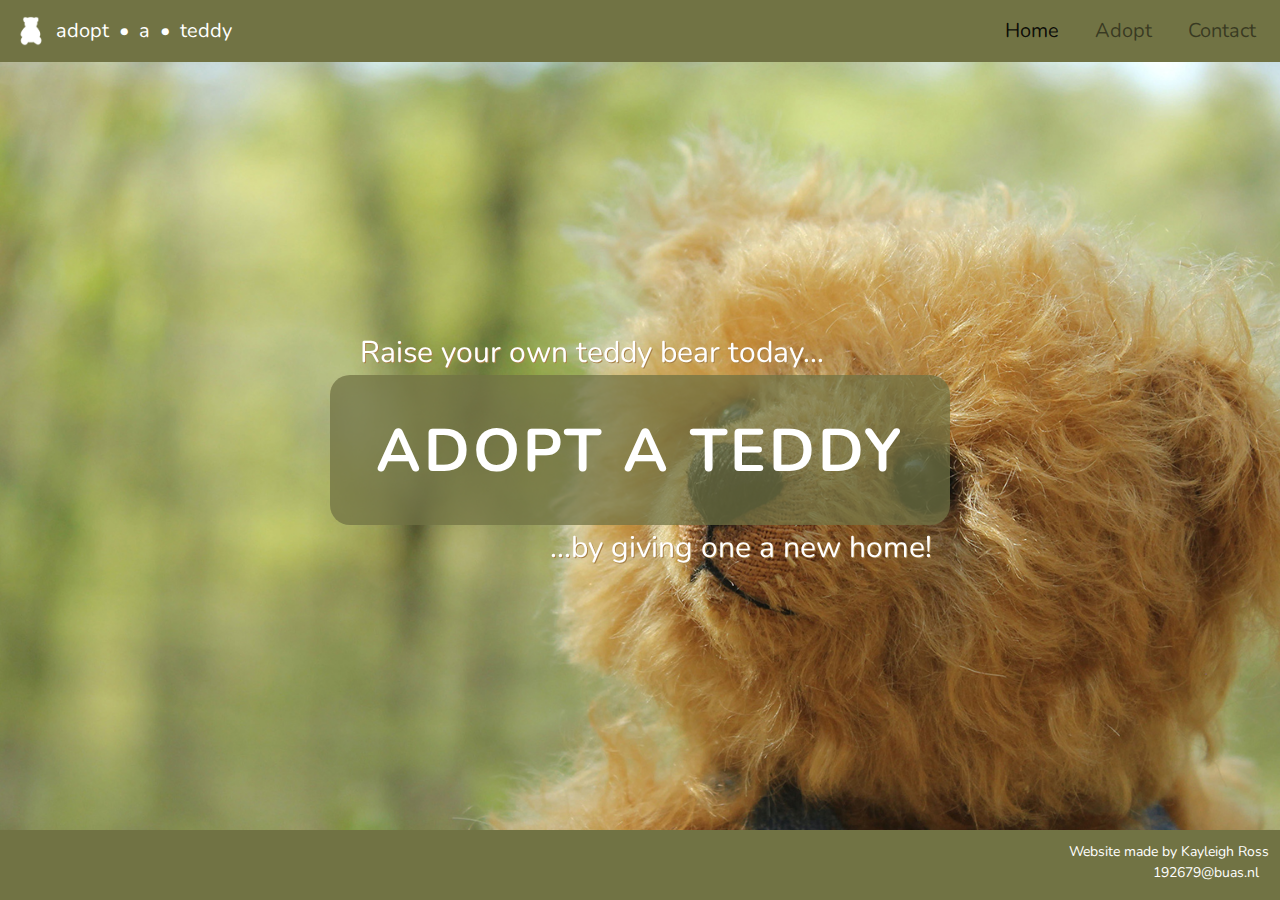
==== 192679.html @ fd293f7a "added second page, added container, added favicon" ====
<!doctype html>
<html lang="en">
  <head>
    <!-- Required meta tags -->
    <meta charset="utf-8">
    <meta name="viewport" content="width=device-width, initial-scale=1, shrink-to-fit=no">

    <!-- Bootstrap CSS -->
    <link rel="stylesheet" href="https://cdn.jsdelivr.net/npm/bootstrap@4.6.0/dist/css/bootstrap.min.css" integrity="sha384-B0vP5xmATw1+K9KRQjQERJvTumQW0nPEzvF6L/Z6nronJ3oUOFUFpCjEUQouq2+l" crossorigin="anonymous">

    <link href="css/bootstrap.min.css" rel="stylesheet" type="text/css">
    <link href="css/styles.css" rel="stylesheet" type="text/css">

    <!-- Global site tag (gtag.js) - Google Analytics -->
	<script async src="https://www.googletagmanager.com/gtag/js?id=G-X0TP5CTS1L"></script>
	<script>
  		window.dataLayer = window.dataLayer || [];
 	 	function gtag(){dataLayer.push(arguments);}
 		gtag('js', new Date());

  		gtag('config', 'G-X0TP5CTS1L');
	</script>

 	<!-- Google Fonts -->
	<link rel="preconnect" href="https://fonts.gstatic.com">
	<link href="https://fonts.googleapis.com/css2?family=Nunito&display=swap" rel="stylesheet">
 	<!-- Google Fonts -->

    <title>adopt a teddy</title>
    <link rel="shortcut icon" type="image/jpg" href="images/teddybearfavicon.png"/>
  </head>
  <body>

  	<!-- start of scripts -->
    <script src="https://code.jquery.com/jquery-3.5.1.slim.min.js" integrity="sha384-DfXdz2htPH0lsSSs5nCTpuj/zy4C+OGpamoFVy38MVBnE+IbbVYUew+OrCXaRkfj" crossorigin="anonymous"></script>
    <script src="https://cdn.jsdelivr.net/npm/bootstrap@4.6.0/dist/js/bootstrap.bundle.min.js" integrity="sha384-Piv4xVNRyMGpqkS2by6br4gNJ7DXjqk09RmUpJ8jgGtD7zP9yug3goQfGII0yAns" crossorigin="anonymous"></script>
	<!--end of scripts -->

	<!-- start of content -->
	<header>
		<nav class="navbar navbar-expand-lg navbar-light">
  			<a class="navbar-brand text-white" href="#">
   				<img src="images/teddybearlogo.png" width="30" class="d-inline-block align-top" alt="">
    			adopt &#8226; a &#8226; teddy
  			</a>

				<button class="navbar-toggler" type="button" data-toggle="collapse" data-target="#navbarNav" aria-controls="navbarNav" aria-expanded="false" aria-label="Toggle navigation">
					<span class="navbar-toggler-icon"></span>
						</button>
							<div class="collapse navbar-collapse" id="navbarNav">
								<ul class="navbar-nav ml-auto">
									<li class="nav-item active">
									<a class="nav-link" href="index.html">Home <span class="sr-only">(current)</span></a>
									</li>
									<li class="nav-item">
									<a class="nav-link" href="192679.html">Adopt</a>
									</li>
									<li class="nav-item">
									<a class="nav-link" href="#">Contact</a>
									</li>
								</ul>
							</div>		
		</nav>
	</header>

<main>
	<div class="container-fluid">
		<div class="row">
			<div class="col-12 col-md-6">
				<div class="centertext-wrap min-vw-50">
					<div class="centertext-top">
						<p>Raise your own teddy bear today...</p>
					</div>			

					<a href="192679.html">
					<div class="centertext">
						<h2>Adopt a teddy</h2>
					</div>
					</a>

					<div class="centertext-bottom">
						<p>...by giving one a new home!</p>
					</div>				
				</div>
			</div>
		</div>
	</div>
</main>

	<footer>
		<div class="footer">
			  <div class="footer-inner">
			  	<p>
			  		Website made by Kayleigh Ross<br>
			  		<a href="mailto:192679@buas.nl">192679@buas.nl</a>
			  	</p>
			  </div>
		</div>
	</footer>

	<!-- end of content -->

  </body>
</html>
---- css/styles.css ----
* { 
	margin: 0; 
	padding: 0; 
	border: 0; 
	font-size: 100%; 
}

body {
	background-image: url('../images/teddybearbg.jpg');
	background-size:cover;
	background-color:#BCC27C;
	background-position:center;
	background-repeat:no-repeat;
  	background-attachment: fixed;
  	height:100%;
}

nav, nav a {
 	background-color: #717344;
  	font-family: 'Nunito', sans-serif;
  	font-size:20px;
  	word-spacing:5px;
  	color:white;
}

nav a:hover {
	color:#424327;
  	text-decoration: none;
}

nav li {
	padding-left:1em
}

.footer {
  	padding: 1px;
 	background-color: #717344;
    display: block;
    position: fixed;
  	left: 0;
  	bottom: 0;
  	width: 100%;
}

.footer-inner, .footer-inner a {
  	text-align: right;
  	font-family: 'Nunito', sans-serif;
  	color: white;
  	font-size:14px;
  	margin:10px;
}

.footer-inner a:hover {
	color:#424327;
  	text-decoration: none;	
}

.container {
    height: 100%;
    display: flex;
    justify-content: center;
    align-items: center;
}

.row {
	margin: auto;
}

.centertext-wrap {
	width:620px;
	height:auto;
	padding:30px;
    transform: translate(-50%, -50%);
    position: fixed;
	top: 50%;
	left: 50%;
}

.centertext-top, .centertext-bottom p {
	font-size:30px;
  	font-family: 'Nunito', sans-serif;
  	color:white;
	text-shadow: 1px 1px #A88248;
}

.centertext-top {
	text-align:left;
	position: fixed;
	margin-top:-120px;
}

.centertext {
	width:100%;
    background: rgba(113, 115, 68, 0.75); 
	text-align:center;
	padding:30px;
	position: fixed;
    top: 50%;
    left: 50%;
    transform: translate(-50%, -50%);
    display: block;
    border-radius:20px;
}

.centertext h2 {
  	font-family: 'Nunito', sans-serif;
  	color: white;
  	font-size:60px;
  	text-transform:uppercase;
  	margin-top:10px;
  	font-weight:bold;
  	letter-spacing:3px;
}

.centertext h2:hover {
	color:#1B1D1E;
	text-shadow: 2px 2px #C2A270;
}

.centertext-bottom {
	text-align:left;
	position: fixed;
	margin-top:75px;
	margin-left:190px;
}

@media screen and (max-width: 650px) {
	.centertext-wrap {
	    width:320px;
	  }

	.centertext {
	  	width:320px;
	  }

	.centertext h2 {
	  	font-size:34px;
	  }

	.centertext-top, .centertext-bottom p {
		font-size:18px;
	}

	.centertext-top {
		margin-top:-115px;
		margin-left:-15px;
	}

	.centertext-bottom {
		margin-top:90px;
		margin-left:50px;
	}

}
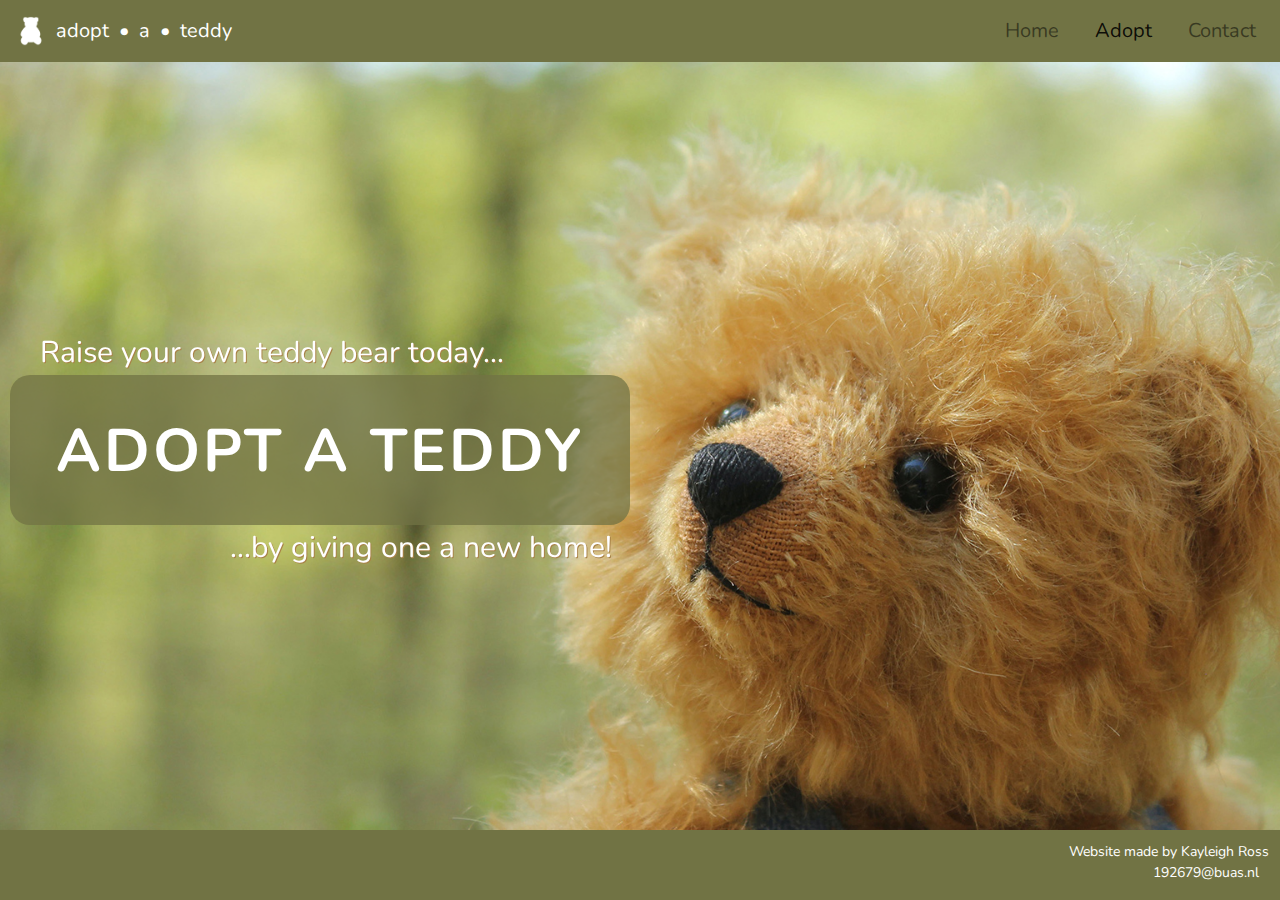
==== commit b652f2d9: "minor changes, moved title left" ====
--- a/192679.html
+++ b/192679.html
@@ -34,9 +34,10 @@
   	<!-- start of scripts -->
     <script src="https://code.jquery.com/jquery-3.5.1.slim.min.js" integrity="sha384-DfXdz2htPH0lsSSs5nCTpuj/zy4C+OGpamoFVy38MVBnE+IbbVYUew+OrCXaRkfj" crossorigin="anonymous"></script>
     <script src="https://cdn.jsdelivr.net/npm/bootstrap@4.6.0/dist/js/bootstrap.bundle.min.js" integrity="sha384-Piv4xVNRyMGpqkS2by6br4gNJ7DXjqk09RmUpJ8jgGtD7zP9yug3goQfGII0yAns" crossorigin="anonymous"></script>
-	<!--end of scripts -->
+	<!-- end of scripts -->
 
-	<!-- start of content -->
+	<!-- start of nav -->
+
 	<header>
 		<nav class="navbar navbar-expand-lg navbar-light">
   			<a class="navbar-brand text-white" href="#">
@@ -49,11 +50,11 @@
 						</button>
 							<div class="collapse navbar-collapse" id="navbarNav">
 								<ul class="navbar-nav ml-auto">
+									<li class="nav-item">
+									<a class="nav-link" href="index.html">Home</a>
+									</li>
 									<li class="nav-item active">
-									<a class="nav-link" href="index.html">Home <span class="sr-only">(current)</span></a>
-									</li>
-									<li class="nav-item">
-									<a class="nav-link" href="192679.html">Adopt</a>
+									<a class="nav-link" href="192679.html">Adopt <span class="sr-only">(current)</span></a>
 									</li>
 									<li class="nav-item">
 									<a class="nav-link" href="#">Contact</a>
@@ -62,6 +63,9 @@
 							</div>		
 		</nav>
 	</header>
+
+	<!-- end of nav -->
+	<!-- start of content -->
 
 <main>
 	<div class="container-fluid">
--- a/css/styles.css
+++ b/css/styles.css
@@ -73,7 +73,7 @@
     transform: translate(-50%, -50%);
     position: fixed;
 	top: 50%;
-	left: 50%;
+	left: 25%;
 }
 
 .centertext-top, .centertext-bottom p {
@@ -124,9 +124,12 @@
 	margin-left:190px;
 }
 
-@media screen and (max-width: 650px) {
+@media screen and (max-width: 1200px) {
 	.centertext-wrap {
 	    width:320px;
+	    top: 50%;
+    	left: 50%;
+    	transform: translate(-50%, -50%);
 	  }
 
 	.centertext {
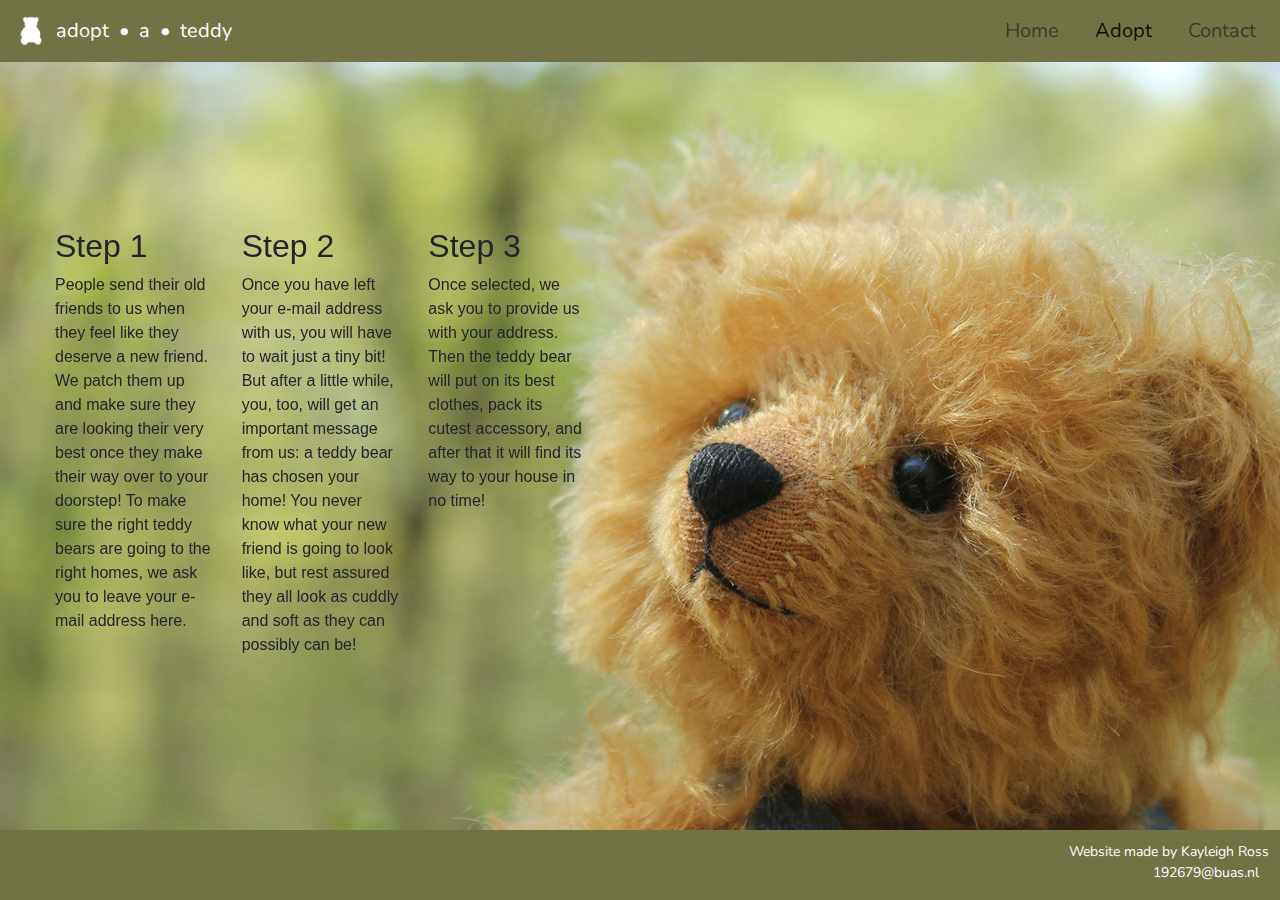
==== commit 9e3cb87f: "few changes idk what im doing at this point" ====
--- a/192679.html
+++ b/192679.html
@@ -68,28 +68,26 @@
 	<!-- start of content -->
 
 <main>
-	<div class="container-fluid">
-		<div class="row">
-			<div class="col-12 col-md-6">
-				<div class="centertext-wrap min-vw-50">
-					<div class="centertext-top">
-						<p>Raise your own teddy bear today...</p>
-					</div>			
-
-					<a href="192679.html">
-					<div class="centertext">
-						<h2>Adopt a teddy</h2>
-					</div>
-					</a>
-
-					<div class="centertext-bottom">
-						<p>...by giving one a new home!</p>
-					</div>				
+	<div class="container">
+		<div class="row centertext-wrap">
+				<div class="col">
+					<h2>Step 1</h2>
+					<p>People send their old friends to us when they feel like they deserve a new friend. We patch them up and make sure they are looking their very best once they make their way over to your doorstep! To make sure the right teddy bears are going to the right homes, we ask you to leave your e-mail address here.</p>
 				</div>
-			</div>
+				<div class="col">
+					<h2>Step 2</h2>
+					<p>Once you have left your e-mail address with us, you will have to wait just a tiny bit! But after a little while, you, too, will get an important message from us: a teddy bear has chosen your home! You never know what your new friend is going to look like, but rest assured they all look as cuddly and soft as they can possibly can be!</p>
+				</div>
+				<div class="col">
+					<h2>Step 3</h2>
+					<p>Once selected, we ask you to provide us with your address. Then the teddy bear will put on its best clothes, pack its cutest accessory, and after that it will find its way to your house in no time!</p>
+				</div>
 		</div>
 	</div>
 </main>
+
+	<!-- end of content -->
+	<!-- start of footer -->
 
 	<footer>
 		<div class="footer">
@@ -102,7 +100,7 @@
 		</div>
 	</footer>
 
-	<!-- end of content -->
+	<!-- end of footer -->
 
   </body>
 </html>--- a/css/styles.css
+++ b/css/styles.css
@@ -13,6 +13,7 @@
 	background-repeat:no-repeat;
   	background-attachment: fixed;
   	height:100%;
+  	margin:auto;
 }
 
 nav, nav a {
@@ -21,6 +22,7 @@
   	font-size:20px;
   	word-spacing:5px;
   	color:white;
+  	z-index:1;
 }
 
 nav a:hover {
@@ -36,10 +38,10 @@
   	padding: 1px;
  	background-color: #717344;
     display: block;
-    position: fixed;
   	left: 0;
   	bottom: 0;
   	width: 100%;
+    position:absolute;
 }
 
 .footer-inner, .footer-inner a {
@@ -71,7 +73,7 @@
 	height:auto;
 	padding:30px;
     transform: translate(-50%, -50%);
-    position: fixed;
+    position:fixed;
 	top: 50%;
 	left: 25%;
 }
@@ -124,6 +126,8 @@
 	margin-left:190px;
 }
 
+
+
 @media screen and (max-width: 1200px) {
 	.centertext-wrap {
 	    width:320px;
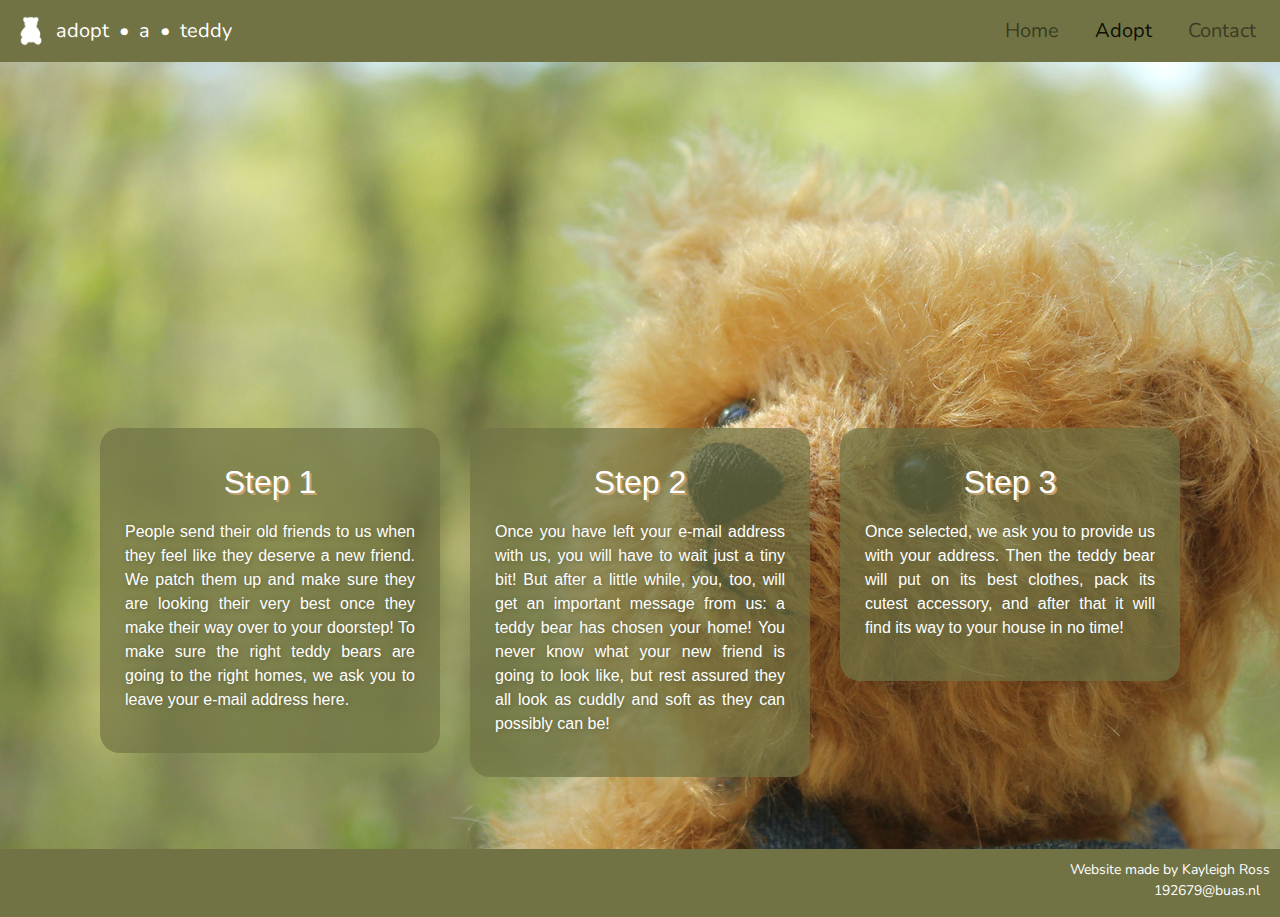
==== commit e32f7833: "fixed footer and second page content" ====
--- a/192679.html
+++ b/192679.html
@@ -69,18 +69,24 @@
 
 <main>
 	<div class="container">
-		<div class="row centertext-wrap">
+		<div class="row">
 				<div class="col">
+					<div class="textSteps">
 					<h2>Step 1</h2>
 					<p>People send their old friends to us when they feel like they deserve a new friend. We patch them up and make sure they are looking their very best once they make their way over to your doorstep! To make sure the right teddy bears are going to the right homes, we ask you to leave your e-mail address here.</p>
+					</div>
 				</div>
 				<div class="col">
+					<div class="textSteps">
 					<h2>Step 2</h2>
 					<p>Once you have left your e-mail address with us, you will have to wait just a tiny bit! But after a little while, you, too, will get an important message from us: a teddy bear has chosen your home! You never know what your new friend is going to look like, but rest assured they all look as cuddly and soft as they can possibly can be!</p>
+					</div>
 				</div>
 				<div class="col">
+					<div class="textSteps">
 					<h2>Step 3</h2>
 					<p>Once selected, we ask you to provide us with your address. Then the teddy bear will put on its best clothes, pack its cutest accessory, and after that it will find its way to your house in no time!</p>
+					</div>
 				</div>
 		</div>
 	</div>
--- a/css/styles.css
+++ b/css/styles.css
@@ -3,6 +3,12 @@
 	padding: 0; 
 	border: 0; 
 	font-size: 100%; 
+}
+
+html {
+  	height:100%;
+  	position: relative;
+	padding-bottom: 101px !important;
 }
 
 body {
@@ -14,6 +20,8 @@
   	background-attachment: fixed;
   	height:100%;
   	margin:auto;
+  	position: relative;
+	padding-bottom: 101px !important;
 }
 
 nav, nav a {
@@ -34,14 +42,17 @@
 	padding-left:1em
 }
 
+main {
+	min-height: 100%;
+}
+
 .footer {
-  	padding: 1px;
  	background-color: #717344;
-    display: block;
-  	left: 0;
-  	bottom: 0;
   	width: 100%;
-    position:absolute;
+	position: relative;
+	display: inline-block;
+	overflow:hidden;
+	bottom:-72px;
 }
 
 .footer-inner, .footer-inner a {
@@ -58,7 +69,6 @@
 }
 
 .container {
-    height: 100%;
     display: flex;
     justify-content: center;
     align-items: center;
@@ -126,7 +136,36 @@
 	margin-left:190px;
 }
 
-
+.col {	
+	width:auto;
+	margin-top: 33%;
+	left:-20%;
+}
+
+.textSteps {		
+	background: rgba(113, 115, 68, 0.7);
+	padding:25px;
+    border-radius:20px;
+}
+	
+.textSteps p {
+	text-align:justify;
+	color:white;
+	text-shadow: 1px 1px 5px #606239;
+}
+
+.textSteps h2 {
+	text-align:center;
+	color:white;
+	text-shadow: 2px 2px #C2A270;
+	padding:10px;
+}
+
+@media screen and (max-width: 1500px) {
+	.col {
+		left:0%;
+	}
+}
 
 @media screen and (max-width: 1200px) {
 	.centertext-wrap {
@@ -158,4 +197,22 @@
 		margin-left:50px;
 	}
 
-}+	.col {
+		top: 50%;
+    	left: 0%;
+	}
+
+	.textSteps {		
+		border-radius:20px;
+		width:350px;
+	}
+
+	.textSteps p {
+		font-size:14px;
+	}
+
+	.textSteps h2 {
+		font-size:24px;
+	}
+}
+
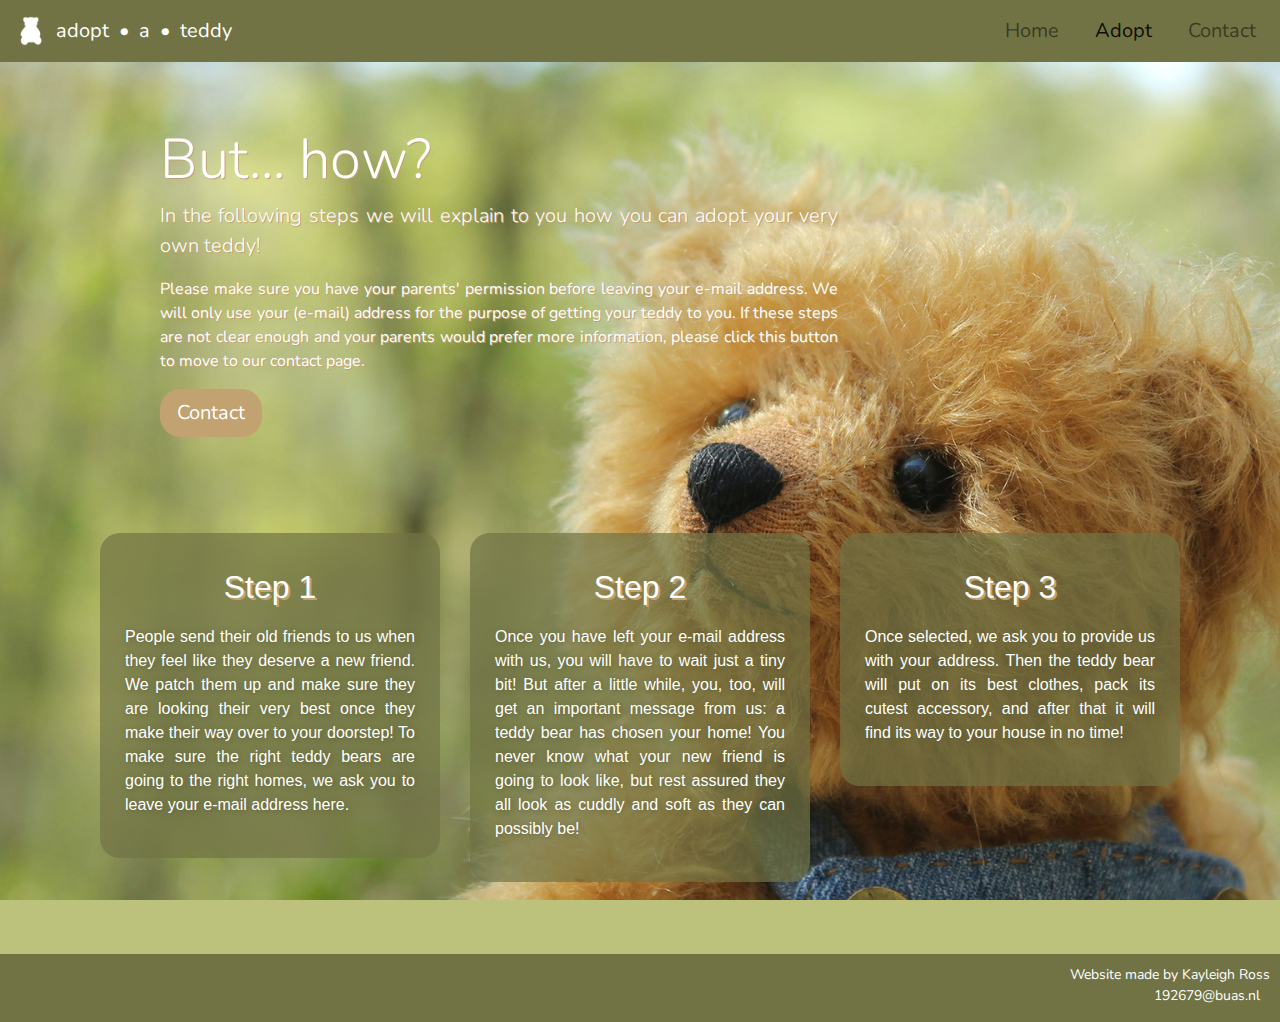
==== commit 66147e3b: "added jumbotron and fixed some minor footer issues" ====
--- a/192679.html
+++ b/192679.html
@@ -68,6 +68,14 @@
 	<!-- start of content -->
 
 <main>
+
+		<div class="jumbotron">
+		  <h1 class="display-4">But... how?</h1>
+		  <p class="lead">In the following steps we will explain to you how you can adopt your very own teddy!</p>
+		  <p>Please make sure you have your parents' permission before leaving your e-mail address. We will only use your (e-mail) address for the purpose of getting your teddy to you. If these steps are not clear enough and your parents would prefer more information, please click this button to move to our contact page.</p>
+		  <a class="btn btn-primary btn-lg" href="#" role="button">Contact</a>
+		</div>
+
 	<div class="container">
 		<div class="row">
 				<div class="col">
@@ -79,7 +87,7 @@
 				<div class="col">
 					<div class="textSteps">
 					<h2>Step 2</h2>
-					<p>Once you have left your e-mail address with us, you will have to wait just a tiny bit! But after a little while, you, too, will get an important message from us: a teddy bear has chosen your home! You never know what your new friend is going to look like, but rest assured they all look as cuddly and soft as they can possibly can be!</p>
+					<p>Once you have left your e-mail address with us, you will have to wait just a tiny bit! But after a little while, you, too, will get an important message from us: a teddy bear has chosen your home! You never know what your new friend is going to look like, but rest assured they all look as cuddly and soft as they can possibly be!</p>
 					</div>
 				</div>
 				<div class="col">
--- a/css/styles.css
+++ b/css/styles.css
@@ -138,7 +138,6 @@
 
 .col {	
 	width:auto;
-	margin-top: 33%;
 	left:-20%;
 }
 
@@ -160,6 +159,32 @@
 	text-shadow: 2px 2px #C2A270;
 	padding:10px;
 }
+
+.jumbotron {
+	background-color:transparent !important;
+  	font-family: 'Nunito', sans-serif;
+  	width:58%;
+  	margin-left:10%;
+	text-shadow: 1px 1px #C2A270;
+}
+
+.jumbotron p, h1 {
+	text-align:justify;
+	color:white;
+}
+
+.btn {
+	background-color:#C2A270;
+	border-color:#C2A270;
+	border-radius:20px;
+}
+
+.btn:hover {
+	background-color:#A88248;
+	border-color:#A88248;
+	color:#EADFCE;
+}
+
 
 @media screen and (max-width: 1500px) {
 	.col {
@@ -198,8 +223,7 @@
 	}
 
 	.col {
-		top: 50%;
-    	left: 0%;
+		margin-top: 10%;
 	}
 
 	.textSteps {		
@@ -214,5 +238,24 @@
 	.textSteps h2 {
 		font-size:24px;
 	}
-}
-
+
+	.footer {
+		bottom:-78px;
+	}
+
+	.jumbotron {
+  		width:79%;
+	}
+
+	.jumbotron p {
+    	background: rgba(113, 115, 68, 0.75); 
+		padding:30px;
+		text-shadow: 1px 1px 5px #606239;
+    	border-radius:20px;
+	}
+
+	.btn {
+    	margin-left:33%;
+	}
+}
+
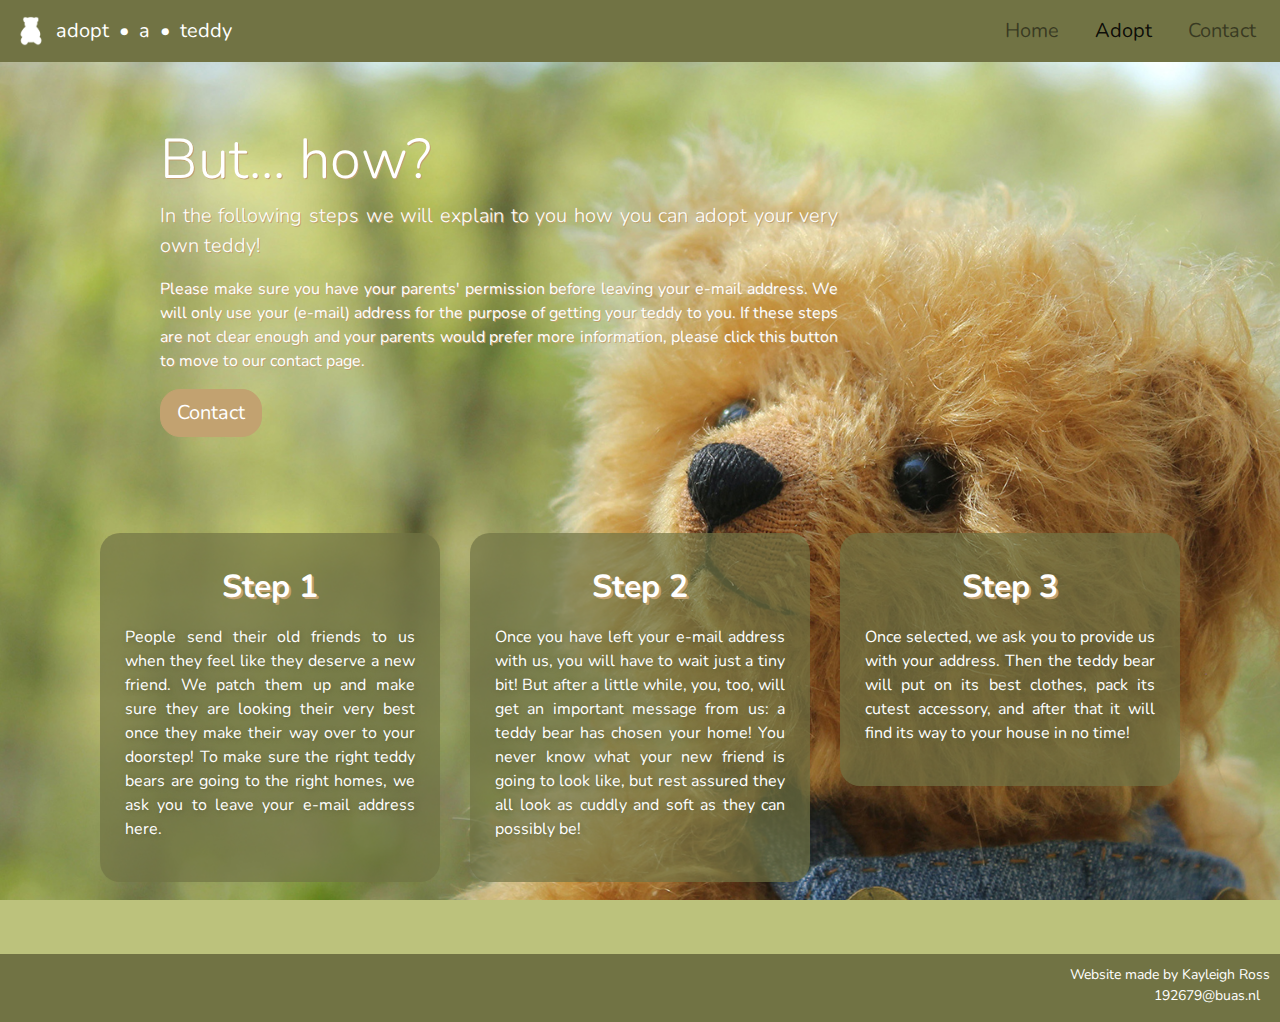
==== commit 36ee9820: "localized the scripts" ====
--- a/192679.html
+++ b/192679.html
@@ -32,15 +32,15 @@
   <body>
 
   	<!-- start of scripts -->
-    <script src="https://code.jquery.com/jquery-3.5.1.slim.min.js" integrity="sha384-DfXdz2htPH0lsSSs5nCTpuj/zy4C+OGpamoFVy38MVBnE+IbbVYUew+OrCXaRkfj" crossorigin="anonymous"></script>
-    <script src="https://cdn.jsdelivr.net/npm/bootstrap@4.6.0/dist/js/bootstrap.bundle.min.js" integrity="sha384-Piv4xVNRyMGpqkS2by6br4gNJ7DXjqk09RmUpJ8jgGtD7zP9yug3goQfGII0yAns" crossorigin="anonymous"></script>
+    <script src="js/jquery-3.6.0.slim.min.js"></script>
+    <script src="js/bootstrap.bundle.min.js"></script>
 	<!-- end of scripts -->
 
 	<!-- start of nav -->
 
 	<header>
 		<nav class="navbar navbar-expand-lg navbar-light">
-  			<a class="navbar-brand text-white" href="#">
+  			<a class="navbar-brand text-white" href="index.html">
    				<img src="images/teddybearlogo.png" width="30" class="d-inline-block align-top" alt="">
     			adopt &#8226; a &#8226; teddy
   			</a>
--- a/css/styles.css
+++ b/css/styles.css
@@ -139,6 +139,7 @@
 .col {	
 	width:auto;
 	left:-20%;
+  	font-family: 'Nunito', sans-serif;
 }
 
 .textSteps {		
@@ -158,6 +159,7 @@
 	color:white;
 	text-shadow: 2px 2px #C2A270;
 	padding:10px;
+	font-weight:bold;
 }
 
 .jumbotron {
@@ -224,6 +226,7 @@
 
 	.col {
 		margin-top: 10%;
+		margin-left: 7%;
 	}
 
 	.textSteps {		
